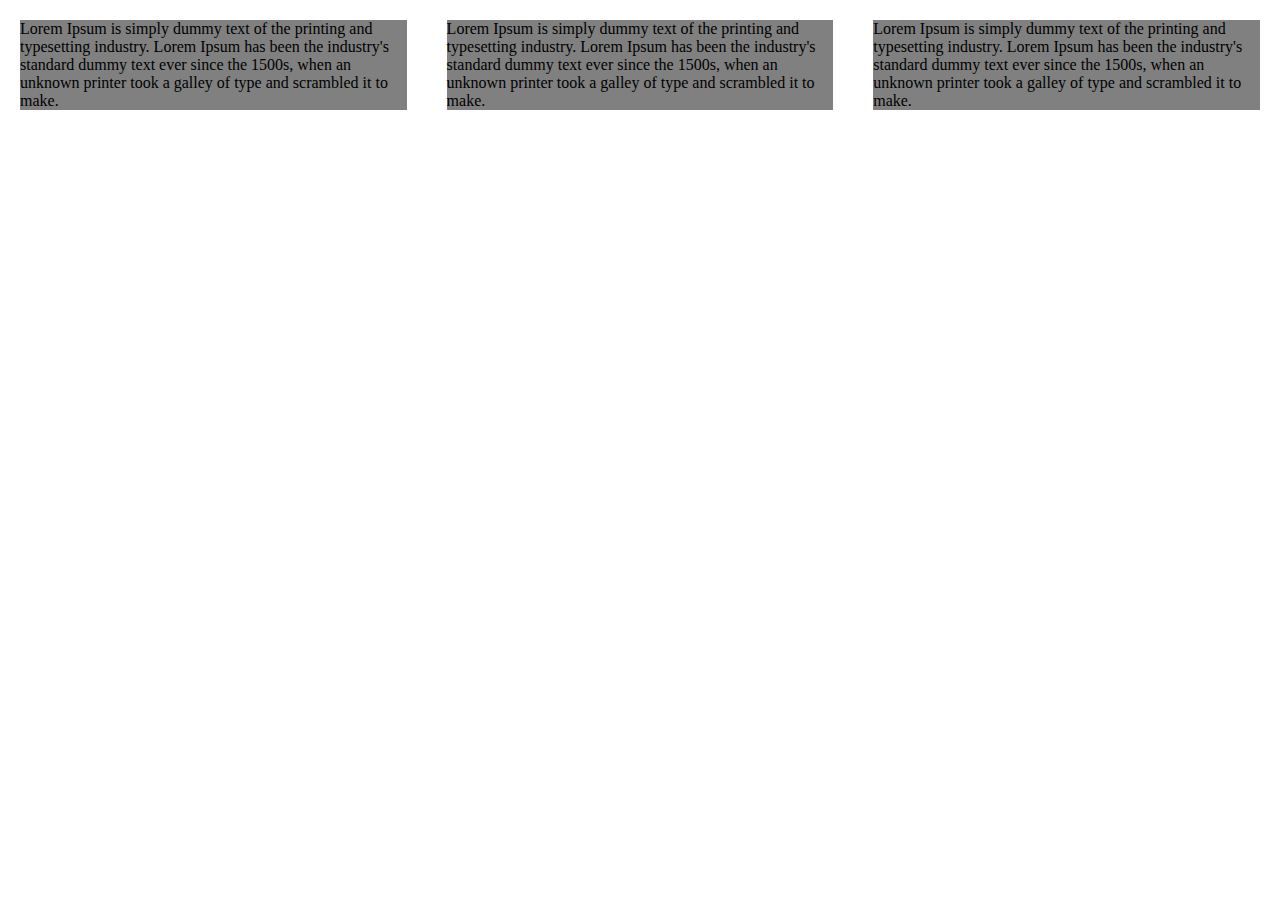
==== module2-solution/index.html @ 7bd82ce4 "Update index.html" ====
<!DOCTYPE html>
<html>

<head>
    <meta name="viewport" content="width=device-width, initial-scale=1">
    <link href="https://fonts.googleapis.com/css?family=Open+Sans:300,300i,400,400i,600,600i,700,700i,800,800i&display=swap" rel="stylesheet">
    <link rel="stylesheet" href="css/styles.css">
</head>

<body>
    <div class="row">
        
    <div class="col-xl-4 col-lg-4 col-md-6">
    <div class="menu-item">Lorem Ipsum is simply dummy text of the printing and typesetting industry. Lorem Ipsum has been the industry's standard dummy text ever since the 1500s, when an unknown printer took a galley of type and scrambled it to make.</div>
    </div>
        
    <div class="col-xl-4 col-lg-4 col-md-6">
    <div class="menu-item">Lorem Ipsum is simply dummy text of the printing and typesetting industry. Lorem Ipsum has been the industry's standard dummy text ever since the 1500s, when an unknown printer took a galley of type and scrambled it to make.</div>
    </div>
        
    <div class="col-xl-4 col-lg-4 col-md-6">
    <div class="menu-item">Lorem Ipsum is simply dummy text of the printing and typesetting industry. Lorem Ipsum has been the industry's standard dummy text ever since the 1500s, when an unknown printer took a galley of type and scrambled it to make.</div>
    </div>
        
    </div>
</body>

</html>
---- module2-solution/css/styles.css ----
* {
  box-sizing: border-box;
}

body{
margin: 0px;
}

.menu-item{
  background-color: gray;
}


.row {
  width: 100%;
}


@media (min-width: 1200px) {
  .col-xl-1, .col-xl-2, .col-xl-3, .col-xl-4, .col-xl-5, .col-xl-6, .col-xl-7, .col-xl-8, .col-xl-9, .col-xl-10, .col-xl-11, .col-xl-12 {
    float: left;
    padding: 20px;
  }
  .col-xl-1 {
    width: 8.33%;
  }
  .col-xl-2 {
    width: 16.66%;
  }
  .col-xl-3 {
    width: 25%;
  }
  .col-xl-4 {
    width: 33.33%;
  }
  .col-xl-5 {
    width: 41.66%;
  }
  .col-xl-6 {
    width: 50%;
  }
  .col-xl-7 {
    width: 58.33%;
  }
  .col-xl-8 {
    width: 66.66%;
  }
  .col-xl-9 {
    width: 74.99%;
  }
  .col-xl-10 {
    width: 83.33%;
  }
  .col-xl-11 {
    width: 91.66%;
  }
  .col-xl-12 {
    width: 100%;
  }
}



@media (min-width: 992px) and (max-width: 1199px) {
  .col-lg-1, .col-lg-2, .col-lg-3, .col-lg-4, .col-lg-5, .col-lg-6, .col-lg-7, .col-lg-8, .col-lg-9, .col-lg-10, .col-lg-11, .col-lg-12 {
    float: left;
    padding: 20px;
  }
  .col-lg-1 {
    width: 8.33%;
  }
  .col-lg-2 {
    width: 16.66%;
  }
  .col-lg-3 {
    width: 25%;
  }
  .col-lg-4 {
    width: 33.33%;
  }
  .col-lg-5 {
    width: 41.66%;
  }
  .col-lg-6 {
    width: 50%;
  }
  .col-lg-7 {
    width: 58.33%;
  }
  .col-lg-8 {
    width: 66.66%;
  }
  .col-lg-9 {
    width: 74.99%;
  }
  .col-lg-10 {
    width: 83.33%;
  }
  .col-lg-11 {
    width: 91.66%;
  }
  .col-lg-12 {
    width: 100%;
  }
}

 
@media (min-width: 768px) and (max-width: 991px) {
  .col-md-1, .col-md-2, .col-md-3, .col-md-4, .col-md-5, .col-md-6, .col-md-7, .col-md-8, .col-md-9, .col-md-10, .col-md-11, .col-md-12 {
    float: left;
    padding: 20px;
  }
  .col-md-1 {
    width: 8.33%;
  }
  .col-md-2 {
    width: 16.66%;
  }
  .col-md-3 {
    width: 25%;
  }
  .col-md-4 {
    width: 33.33%;
  }
  .col-md-5 {
    width: 41.66%;
  }
  .col-md-6 {
    width: 50%;
  }
  .col-md-7 {
    width: 58.33%;
  }
  .col-md-8 {
    width: 66.66%;
  }
  .col-md-9 {
    width: 74.99%;
  }
  .col-md-10 {
    width: 83.33%;
  }
  .col-md-11 {
    width: 91.66%;
  }
  .col-md-12 {
    width: 100%;
  }
}
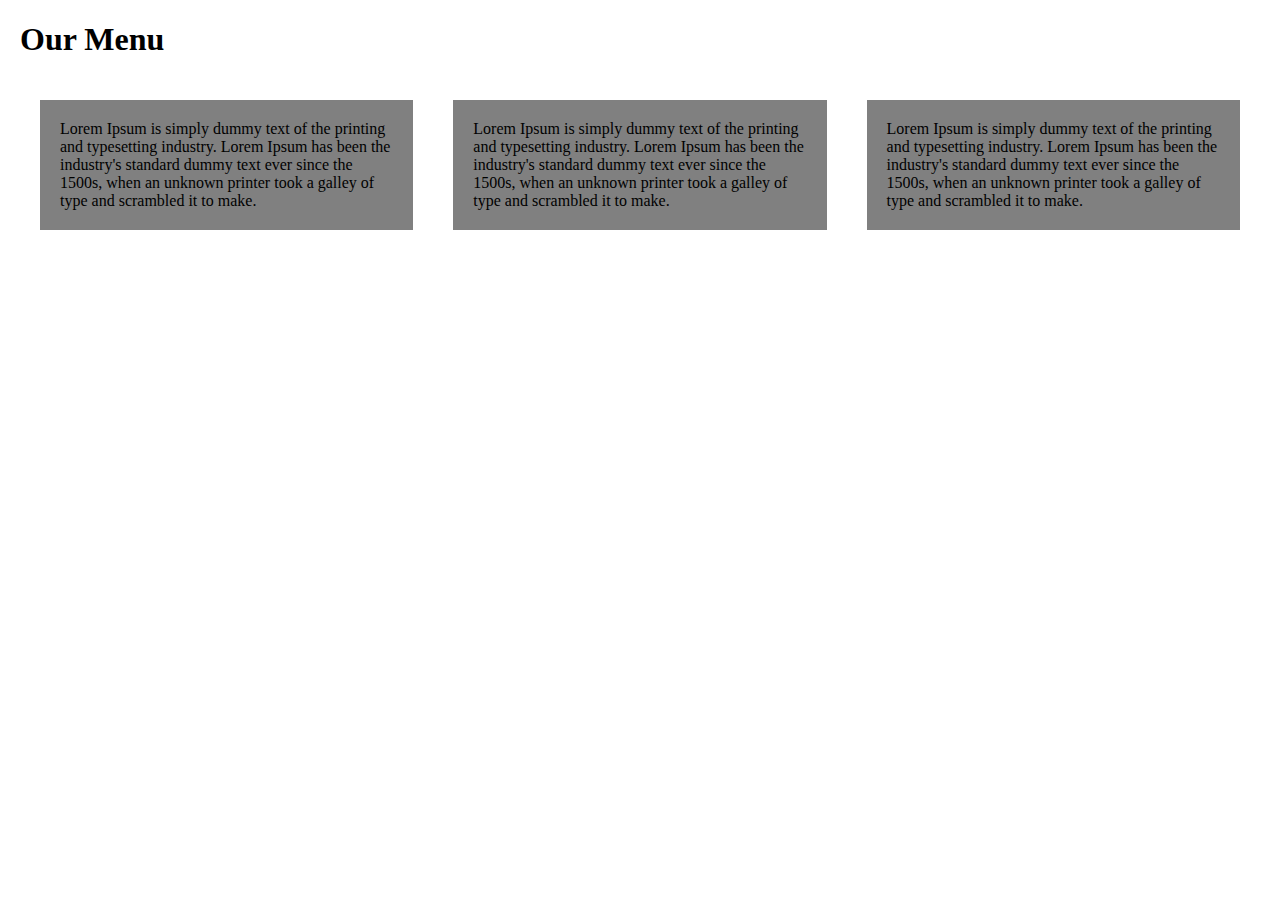
==== commit 8b8ef39c: "Update index.html" ====
--- a/module2-solution/index.html
+++ b/module2-solution/index.html
@@ -9,7 +9,7 @@
 
 <body>
     <div class="row">
-        
+    <h1>Our Menu</h1>    
     <div class="col-xl-4 col-lg-4 col-md-6">
     <div class="menu-item">Lorem Ipsum is simply dummy text of the printing and typesetting industry. Lorem Ipsum has been the industry's standard dummy text ever since the 1500s, when an unknown printer took a galley of type and scrambled it to make.</div>
     </div>
--- a/module2-solution/css/styles.css
+++ b/module2-solution/css/styles.css
@@ -3,11 +3,12 @@
 }
 
 body{
-margin: 0px;
+margin: 20px;
 }
 
 .menu-item{
   background-color: gray;
+  padding: 20px;
 }
 
 
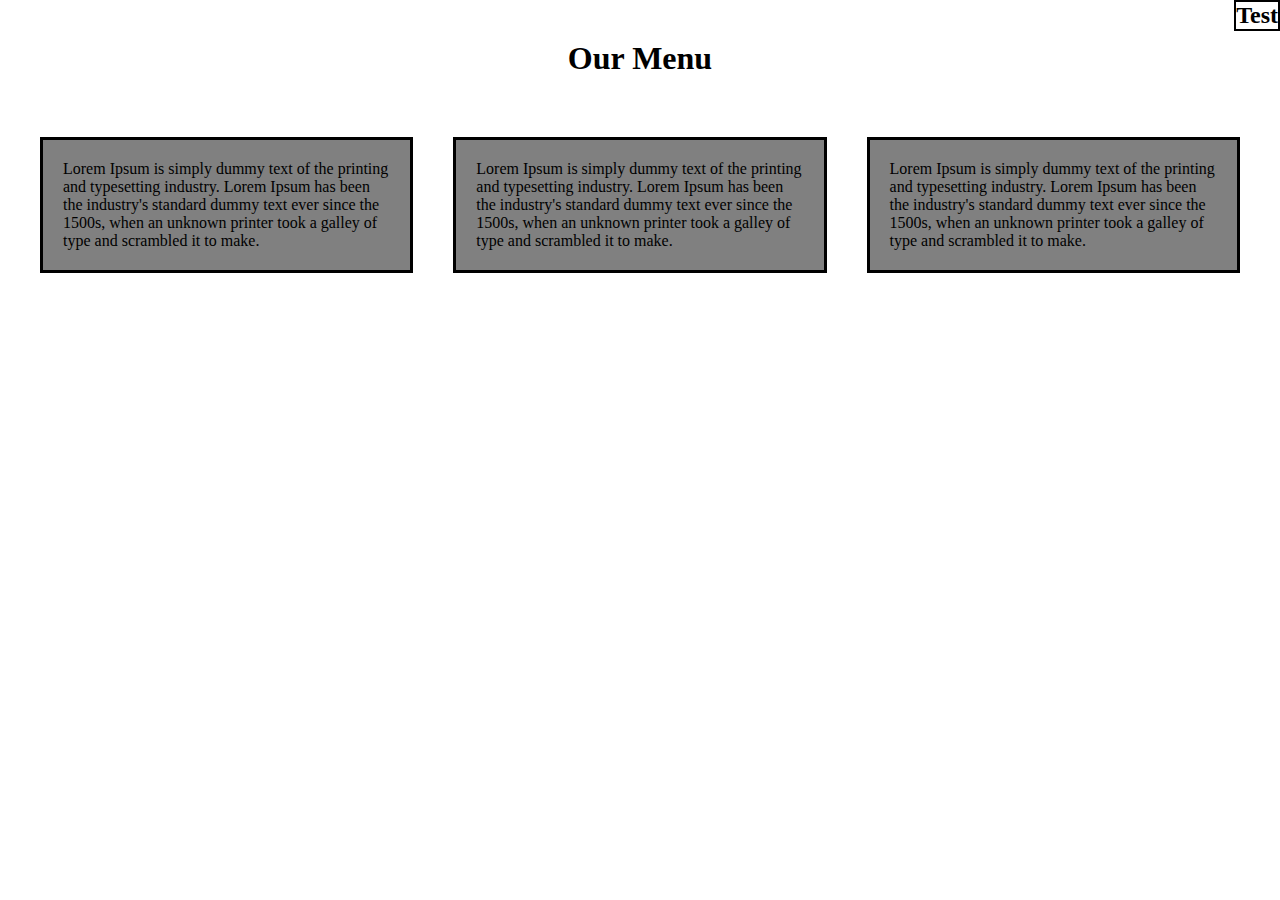
==== commit bb74f798: "Update index.html" ====
--- a/module2-solution/index.html
+++ b/module2-solution/index.html
@@ -11,6 +11,7 @@
     <div class="row">
     <h1>Our Menu</h1>    
     <div class="col-xl-4 col-lg-4 col-md-6">
+    <h2>Test</h2>
     <div class="menu-item">Lorem Ipsum is simply dummy text of the printing and typesetting industry. Lorem Ipsum has been the industry's standard dummy text ever since the 1500s, when an unknown printer took a galley of type and scrambled it to make.</div>
     </div>
         
--- a/module2-solution/css/styles.css
+++ b/module2-solution/css/styles.css
@@ -3,12 +3,26 @@
 }
 
 body{
-margin: 20px;
+  margin: 20px;
+}
+
+h1{
+  text-align: center;
+  margin: 40px;
+}
+
+h2{
+    position: absolute;
+    top: 0px;
+    right: 0px;
+    border: solid 2px black;
+    margin: 0;
 }
 
 .menu-item{
   background-color: gray;
   padding: 20px;
+  border: solid 3px black;
 }
 
 
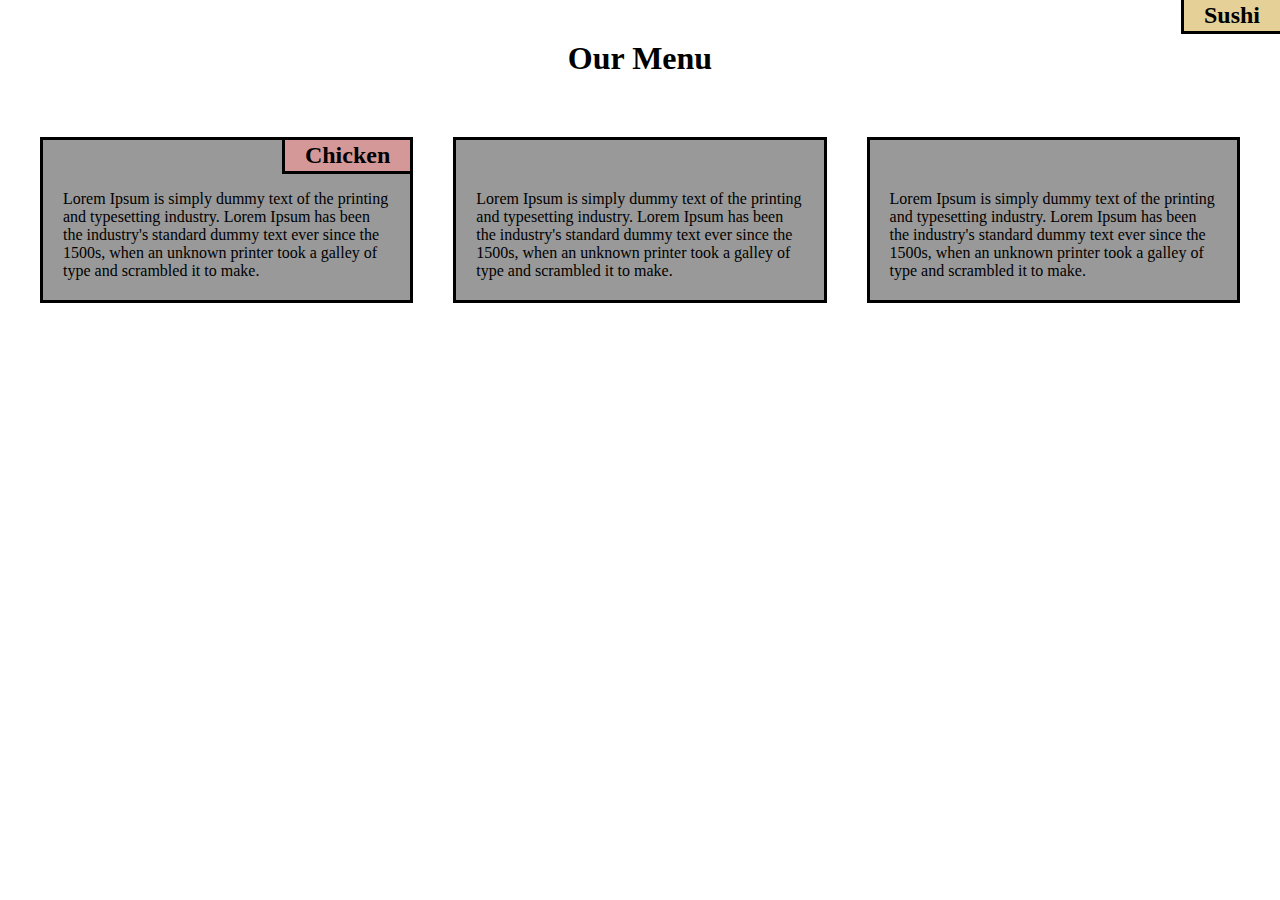
==== commit 7b0dc8ec: "Update index.html" ====
--- a/module2-solution/index.html
+++ b/module2-solution/index.html
@@ -3,7 +3,6 @@
 
 <head>
     <meta name="viewport" content="width=device-width, initial-scale=1">
-    <link href="https://fonts.googleapis.com/css?family=Open+Sans:300,300i,400,400i,600,600i,700,700i,800,800i&display=swap" rel="stylesheet">
     <link rel="stylesheet" href="css/styles.css">
 </head>
 
@@ -11,15 +10,18 @@
     <div class="row">
     <h1>Our Menu</h1>    
     <div class="col-xl-4 col-lg-4 col-md-6">
-    <h2>Test</h2>
+    <div class="menu-item">
+    <h2 class="chicken">Chicken</h2>
+    Lorem Ipsum is simply dummy text of the printing and typesetting industry. Lorem Ipsum has been the industry's standard dummy text ever since the 1500s, when an unknown printer took a galley of type and scrambled it to make.</div>
+    </div>
+        
+    <div class="col-xl-4 col-lg-4 col-md-6">
+    <h2 class="beef">Beef</h2>
     <div class="menu-item">Lorem Ipsum is simply dummy text of the printing and typesetting industry. Lorem Ipsum has been the industry's standard dummy text ever since the 1500s, when an unknown printer took a galley of type and scrambled it to make.</div>
     </div>
         
     <div class="col-xl-4 col-lg-4 col-md-6">
-    <div class="menu-item">Lorem Ipsum is simply dummy text of the printing and typesetting industry. Lorem Ipsum has been the industry's standard dummy text ever since the 1500s, when an unknown printer took a galley of type and scrambled it to make.</div>
-    </div>
-        
-    <div class="col-xl-4 col-lg-4 col-md-6">
+    <h2 class="sushi">Sushi</h2>
     <div class="menu-item">Lorem Ipsum is simply dummy text of the printing and typesetting industry. Lorem Ipsum has been the industry's standard dummy text ever since the 1500s, when an unknown printer took a galley of type and scrambled it to make.</div>
     </div>
         
--- a/module2-solution/css/styles.css
+++ b/module2-solution/css/styles.css
@@ -1,8 +1,10 @@
 * {
   box-sizing: border-box;
+  
 }
 
 body{
+  font-family: "Comic Sans MS", "Comic Sans", cursive;
   margin: 20px;
 }
 
@@ -15,16 +17,30 @@
     position: absolute;
     top: 0px;
     right: 0px;
-    border: solid 2px black;
+    border-left: 3px solid black;
+    border-bottom: 3px solid black;
     margin: 0;
+    padding: 2px 20px;
 }
 
 .menu-item{
-  background-color: gray;
-  padding: 20px;
+  position: relative;
+  background-color: #999999;
+  padding: 50px 20px 20px 20px;
   border: solid 3px black;
 }
 
+.chicken{
+  background-color: #d59898;
+}
+
+.beef{
+  background-color: #c14543;
+}
+
+.sushi{
+  background-color: #e5d198;
+}
 
 .row {
   width: 100%;
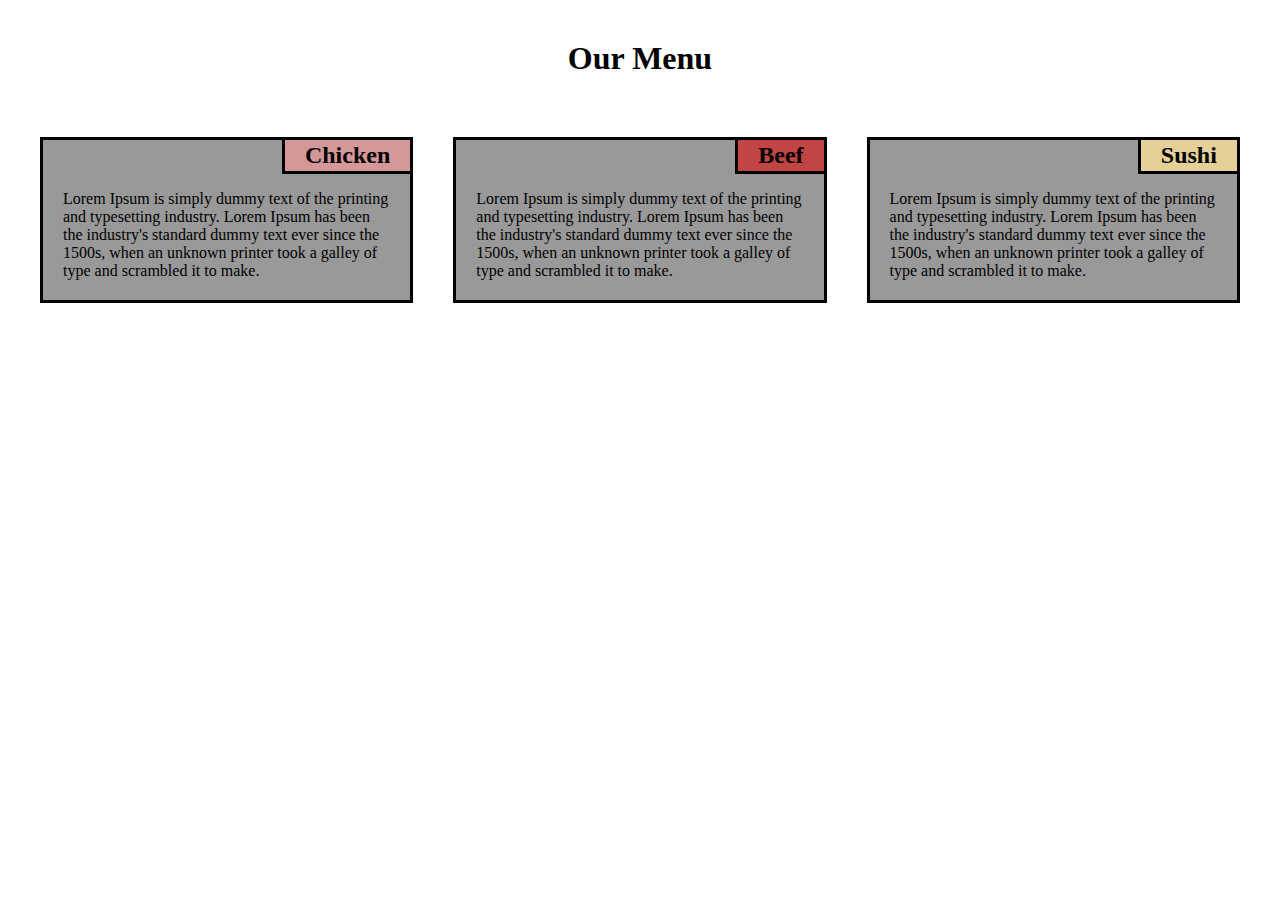
==== commit 77bf66cc: "Update index.html" ====
--- a/module2-solution/index.html
+++ b/module2-solution/index.html
@@ -16,13 +16,15 @@
     </div>
         
     <div class="col-xl-4 col-lg-4 col-md-6">
-    <h2 class="beef">Beef</h2>
-    <div class="menu-item">Lorem Ipsum is simply dummy text of the printing and typesetting industry. Lorem Ipsum has been the industry's standard dummy text ever since the 1500s, when an unknown printer took a galley of type and scrambled it to make.</div>
+    <div class="menu-item">
+    <h2 class="beef">Beef</h2>    
+    Lorem Ipsum is simply dummy text of the printing and typesetting industry. Lorem Ipsum has been the industry's standard dummy text ever since the 1500s, when an unknown printer took a galley of type and scrambled it to make.</div>
     </div>
         
     <div class="col-xl-4 col-lg-4 col-md-6">
-    <h2 class="sushi">Sushi</h2>
-    <div class="menu-item">Lorem Ipsum is simply dummy text of the printing and typesetting industry. Lorem Ipsum has been the industry's standard dummy text ever since the 1500s, when an unknown printer took a galley of type and scrambled it to make.</div>
+    <div class="menu-item">
+    <h2 class="sushi">Sushi</h2>    
+    Lorem Ipsum is simply dummy text of the printing and typesetting industry. Lorem Ipsum has been the industry's standard dummy text ever since the 1500s, when an unknown printer took a galley of type and scrambled it to make.</div>
     </div>
         
     </div>
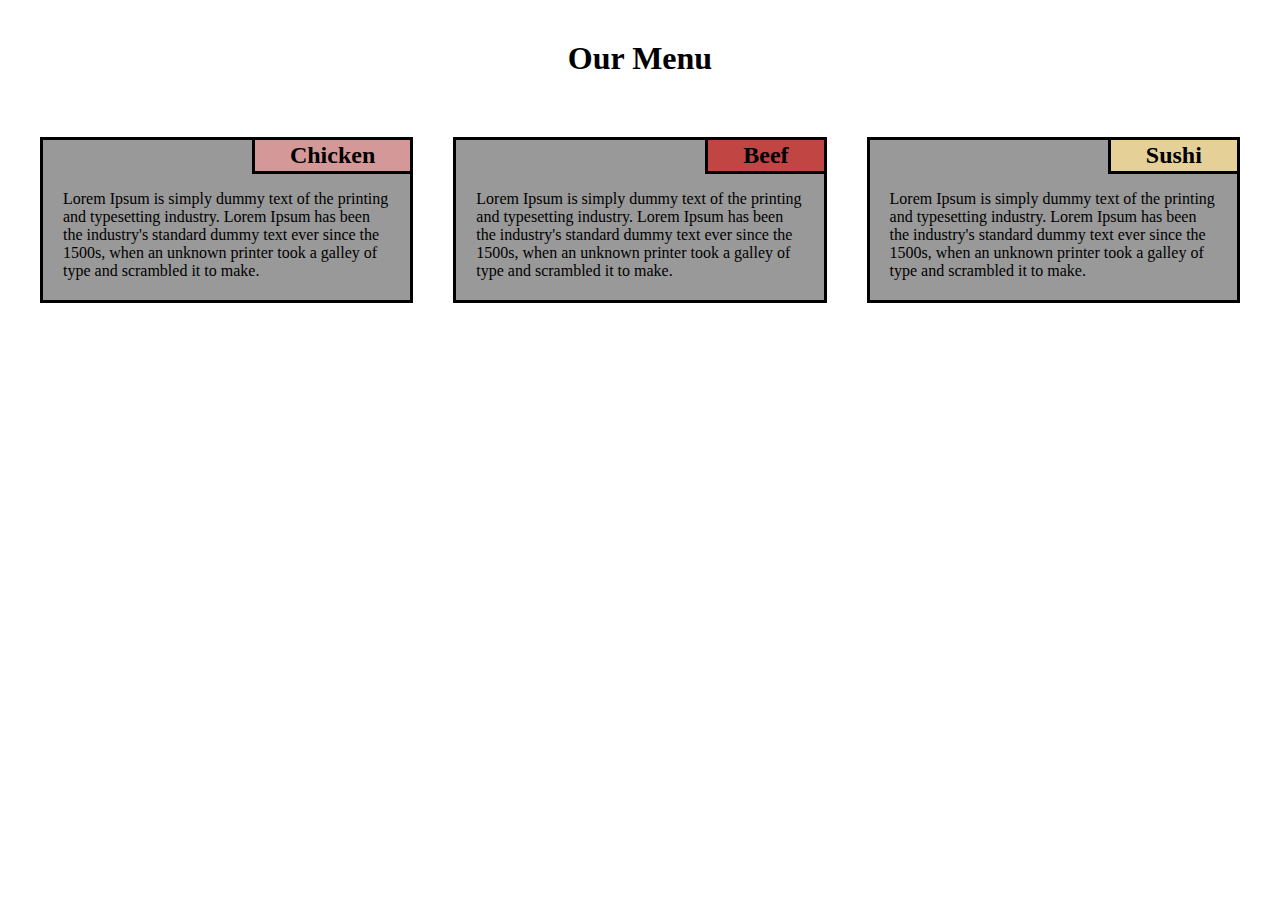
==== commit 1fb35659: "Update index.html" ====
--- a/module2-solution/index.html
+++ b/module2-solution/index.html
@@ -5,7 +5,7 @@
     <meta name="viewport" content="width=device-width, initial-scale=1">
     <link rel="stylesheet" href="css/styles.css">
 </head>
-
+ 
 <body>
     <div class="row">
     <h1>Our Menu</h1>    
--- a/module2-solution/css/styles.css
+++ b/module2-solution/css/styles.css
@@ -20,7 +20,7 @@
     border-left: 3px solid black;
     border-bottom: 3px solid black;
     margin: 0;
-    padding: 2px 20px;
+    padding: 2px 35px;
 }
 
 .menu-item{
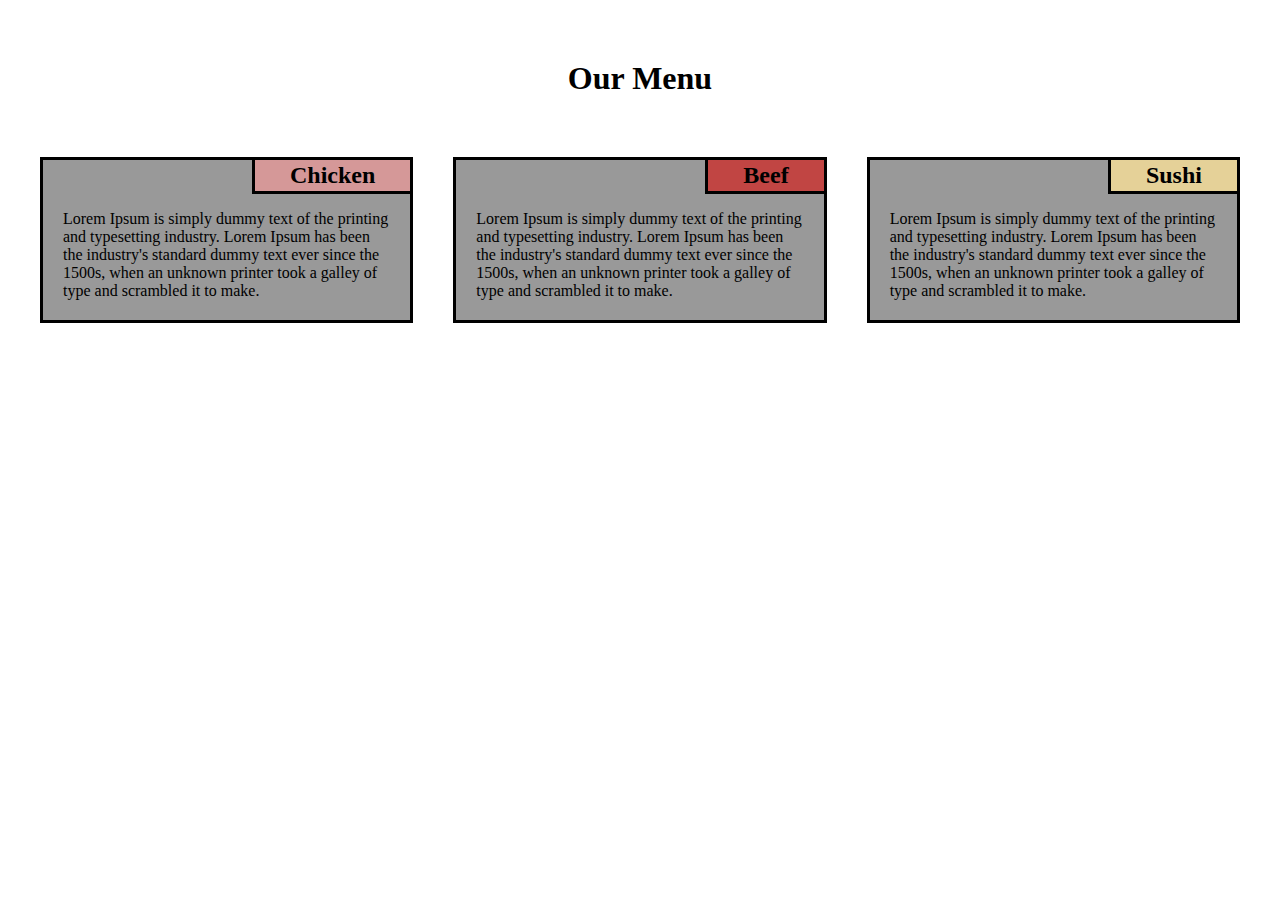
==== commit 718faac4: "Update index.html" ====
--- a/module2-solution/index.html
+++ b/module2-solution/index.html
@@ -9,19 +9,19 @@
 <body>
     <div class="row">
     <h1>Our Menu</h1>    
-    <div class="col-xl-4 col-lg-4 col-md-6">
+    <div class="col-xl-4 col-lg-4 col-md-6 col-sm-12">
     <div class="menu-item">
     <h2 class="chicken">Chicken</h2>
     Lorem Ipsum is simply dummy text of the printing and typesetting industry. Lorem Ipsum has been the industry's standard dummy text ever since the 1500s, when an unknown printer took a galley of type and scrambled it to make.</div>
     </div>
         
-    <div class="col-xl-4 col-lg-4 col-md-6">
+    <div class="col-xl-4 col-lg-4 col-md-6 col-sm-12">
     <div class="menu-item">
     <h2 class="beef">Beef</h2>    
     Lorem Ipsum is simply dummy text of the printing and typesetting industry. Lorem Ipsum has been the industry's standard dummy text ever since the 1500s, when an unknown printer took a galley of type and scrambled it to make.</div>
     </div>
         
-    <div class="col-xl-4 col-lg-4 col-md-6">
+    <div class="col-xl-4 col-lg-4 col-md-6 col-sm-12">
     <div class="menu-item">
     <h2 class="sushi">Sushi</h2>    
     Lorem Ipsum is simply dummy text of the printing and typesetting industry. Lorem Ipsum has been the industry's standard dummy text ever since the 1500s, when an unknown printer took a galley of type and scrambled it to make.</div>
--- a/module2-solution/css/styles.css
+++ b/module2-solution/css/styles.css
@@ -9,6 +9,7 @@
 }
 
 h1{
+  width: 100%;
   text-align: center;
   margin: 40px;
 }
@@ -44,6 +45,8 @@
 
 .row {
   width: 100%;
+  display: flex;
+  flex-wrap: wrap;
 }
 
 
@@ -51,6 +54,7 @@
   .col-xl-1, .col-xl-2, .col-xl-3, .col-xl-4, .col-xl-5, .col-xl-6, .col-xl-7, .col-xl-8, .col-xl-9, .col-xl-10, .col-xl-11, .col-xl-12 {
     float: left;
     padding: 20px;
+    flex-grow: 1;
   }
   .col-xl-1 {
     width: 8.33%;
@@ -96,6 +100,7 @@
   .col-lg-1, .col-lg-2, .col-lg-3, .col-lg-4, .col-lg-5, .col-lg-6, .col-lg-7, .col-lg-8, .col-lg-9, .col-lg-10, .col-lg-11, .col-lg-12 {
     float: left;
     padding: 20px;
+    flex-grow: 1;
   }
   .col-lg-1 {
     width: 8.33%;
@@ -140,6 +145,7 @@
   .col-md-1, .col-md-2, .col-md-3, .col-md-4, .col-md-5, .col-md-6, .col-md-7, .col-md-8, .col-md-9, .col-md-10, .col-md-11, .col-md-12 {
     float: left;
     padding: 20px;
+    flex-grow: 1;
   }
   .col-md-1 {
     width: 8.33%;
@@ -178,3 +184,13 @@
     width: 100%;
   }
 }
+
+
+@media (max-width: 767px) {
+  .col-sm-12 {
+    float: left;
+    padding: 20px;
+    flex-grow: 1;
+    width: 100%;
+  }
+}
